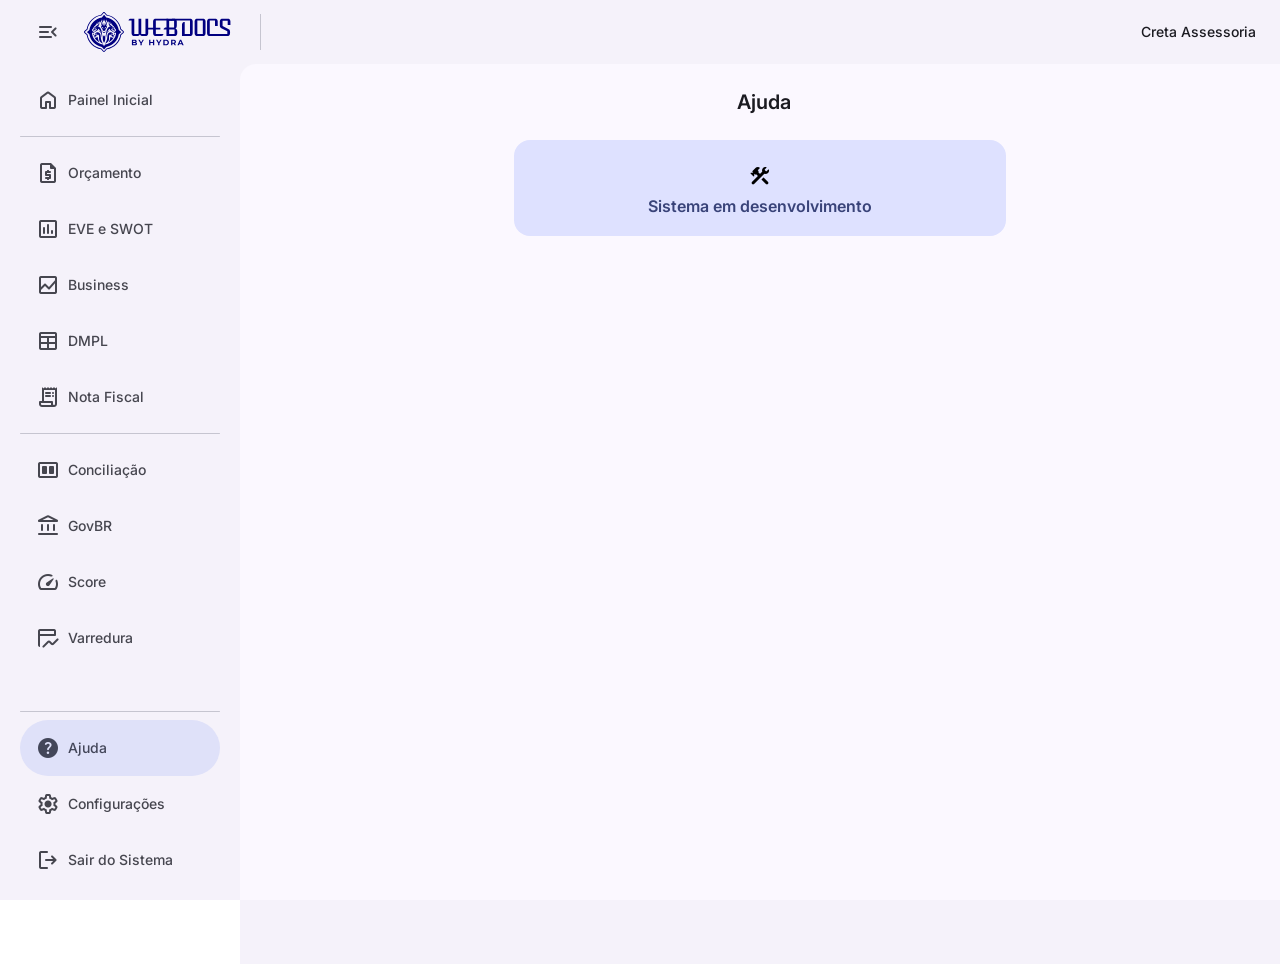
==== ajuda/index.html @ 8b3a214f "Atualização Navdrawer" ====
<!DOCTYPE html>
<html>

<head>
    <title>Ajuda | WebDOCs</title>

    <!-- SCRIPT -->
        <script>
            window.BASE_URL = location.hostname.includes('github.io')
                ? '/SistemaAssessoria/'
                : '/';

            document.write(`
                <script type="module" src="${window.BASE_URL}scripts/sistema/head.js"><\/script> <!-- HEAD, FAVICON E ÍCONES -->
                <script type="module" src="${window.BASE_URL}scripts/sistema/navdrawer/main.js"><\/script> <!-- NAVDRAWER -->
                <script src="${window.BASE_URL}scripts/sistema/assessoria.js"><\/script> <!-- DADOS DA ASSESSORIA -->
                <script src="${window.BASE_URL}scripts/sistema/tooltip.js"><\/script> <!-- TOOLTIP -->

                <link rel="stylesheet" href="${window.BASE_URL}estilos/sistema.css"> <!-- SISTEMA -->
            `);
        </script>

    <!-- MATERIAL WEB -->
        <link href="https://fonts.googleapis.com/css2?family=Roboto:wght@400;500;700&display=swap" rel="stylesheet">
        <script type="importmap">
            {"imports":{"@material/web/": "https://esm.run/@material/web/"}}
        </script>
        <script type="module">
            import '@material/web/all.js';
            import {styles as typescaleStyles} from '@material/web/typography/md-typescale-styles.js';
            document.adoptedStyleSheets.push(typescaleStyles.styleSheet);
        </script>
</head>

<body>
    <header id="navdrawer"></header>
    
    <div class="conteudo">

        <header id="pagina">
            <div class="cabecalho-div"></div>

            <span id="sistema-assessoria" class="assessoria-nome"></span>
        </header>
        
        <div class="sistema-pagina">
            <h1>Ajuda</h1>
            <div class="formularios">
                <div class="area-boxes" style="grid-template-columns: 492px;">
                <div class="base-box" style="display:flex; justify-content: center; flex-direction: column; gap: 12px; align-items: center;">
                    <span class="material-symbols-rounded">construction</span>
                    <h2 style="margin: 0px;">Sistema em desenvolvimento</h2>
                </div>
            </div>

            </div>
        </div>
    </div>
</body>

</html>
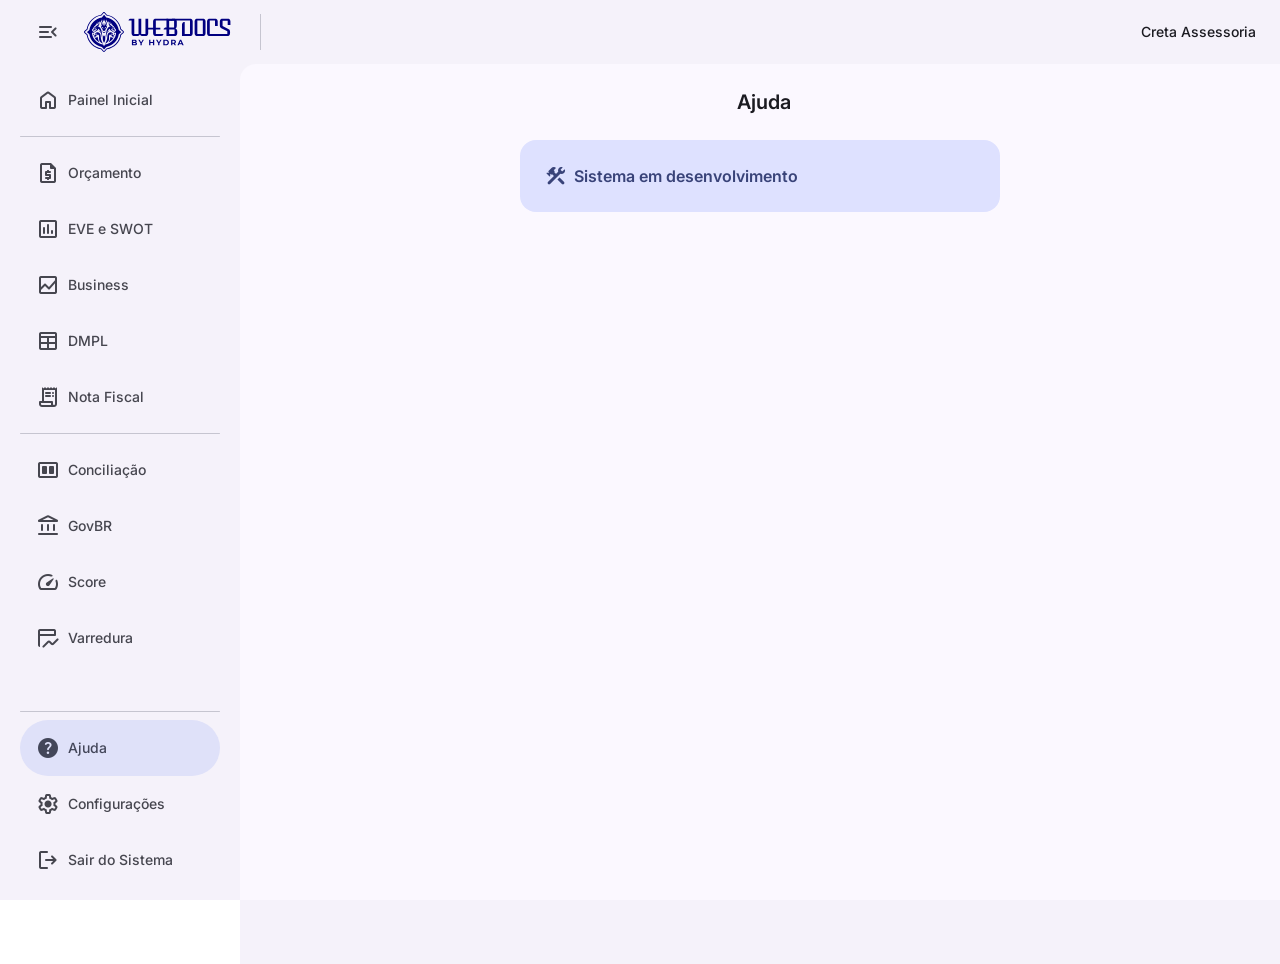
==== commit a0faca4b: "Correções do sistema base" ====
--- a/ajuda/index.html
+++ b/ajuda/index.html
@@ -43,18 +43,25 @@
             <span id="sistema-assessoria" class="assessoria-nome"></span>
         </header>
         
-        <div class="sistema-pagina">
-            <h1>Ajuda</h1>
+        <div class="sistema-pagina mono">
+
+            <h1 class="mono">Ajuda</h1>
+
             <div class="formularios">
-                <div class="area-boxes" style="grid-template-columns: 492px;">
-                <div class="base-box" style="display:flex; justify-content: center; flex-direction: column; gap: 12px; align-items: center;">
-                    <span class="material-symbols-rounded">construction</span>
-                    <h2 style="margin: 0px;">Sistema em desenvolvimento</h2>
+                <div class="area-boxes mono">
+
+                    <div class="base-box">
+                        <div class="box-header" style="margin-bottom: 0px;">
+                            <span class="material-symbols-rounded">construction</span>
+                            <h2>Sistema em desenvolvimento</h2>
+                        </div>
+                    </div>
+
                 </div>
             </div>
 
-            </div>
         </div>
+
     </div>
 </body>
 
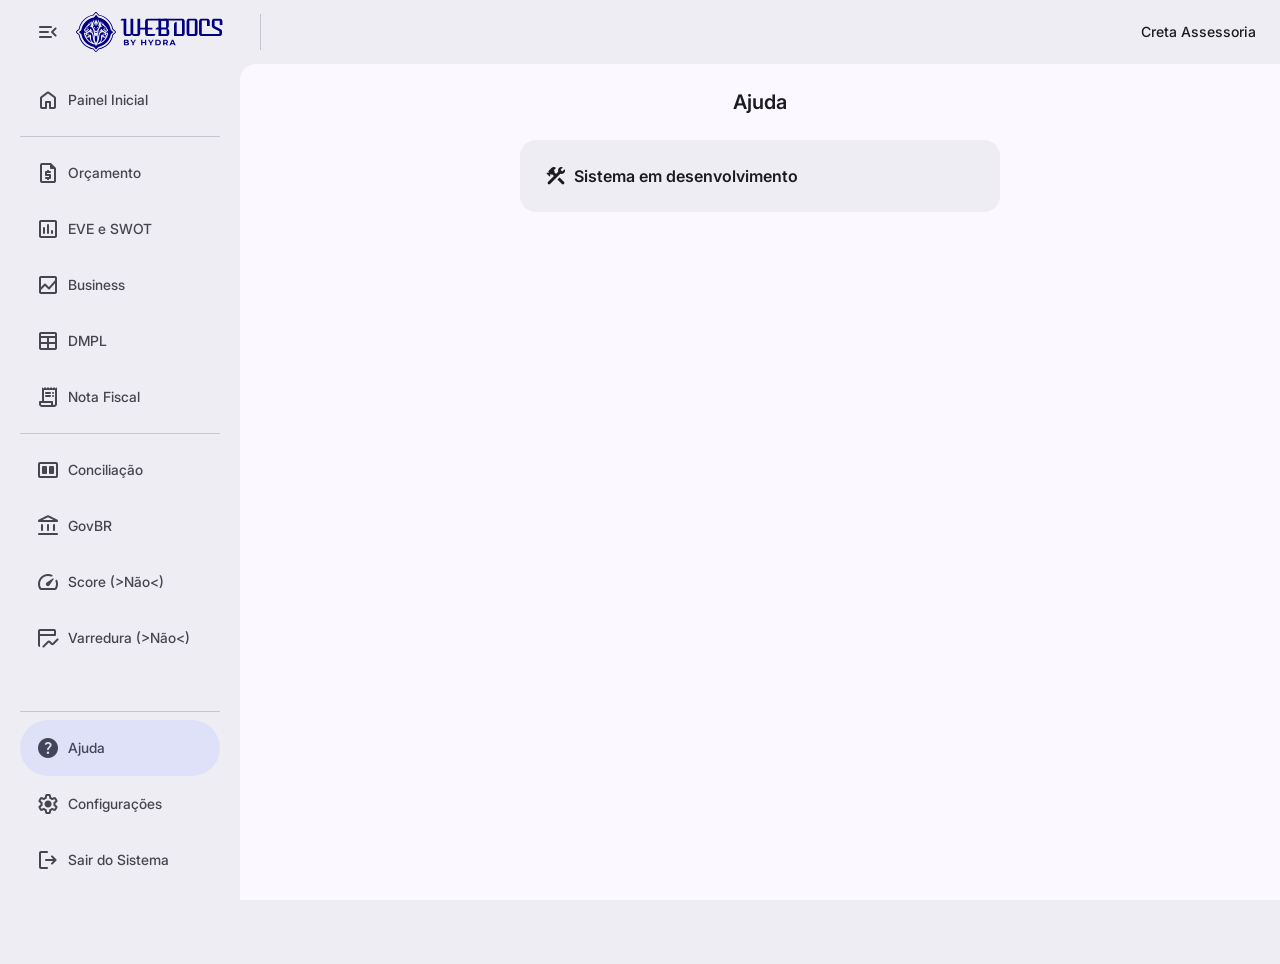
==== commit 62b41419: "Correção de sistema" ====
--- a/ajuda/index.html
+++ b/ajuda/index.html
@@ -32,12 +32,12 @@
         </script>
 </head>
 
-<body>
-    <header id="navdrawer"></header>
+<body class="expanded">
+    <header id="navdrawer" class="expanded"></header>
     
     <div class="conteudo">
 
-        <header id="pagina">
+        <header id="pagina" class="expanded">
             <div class="cabecalho-div"></div>
 
             <span id="sistema-assessoria" class="assessoria-nome"></span>
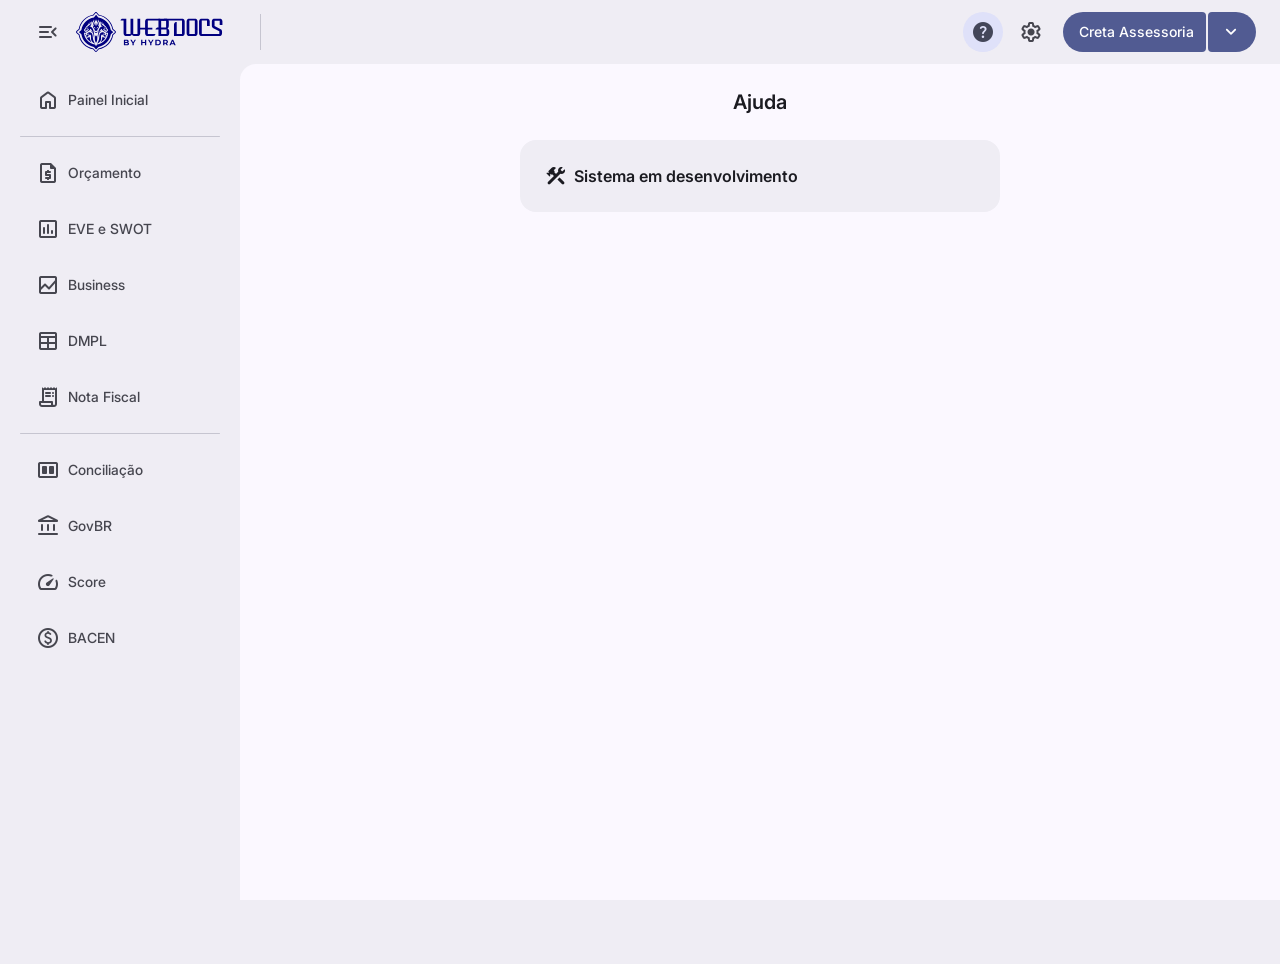
==== commit 569d9a27: "Atualizações - Tooltip funciona com qualquer dataset - Sistema de seleção da assessoria - Reorganiza" ====
--- a/ajuda/index.html
+++ b/ajuda/index.html
@@ -11,12 +11,20 @@
                 : '/';
 
             document.write(`
-                <script type="module" src="${window.BASE_URL}scripts/sistema/head.js"><\/script> <!-- HEAD, FAVICON E ÍCONES -->
-                <script type="module" src="${window.BASE_URL}scripts/sistema/navdrawer/main.js"><\/script> <!-- NAVDRAWER -->
-                <script src="${window.BASE_URL}scripts/sistema/assessoria.js"><\/script> <!-- DADOS DA ASSESSORIA -->
-                <script src="${window.BASE_URL}scripts/sistema/tooltip.js"><\/script> <!-- TOOLTIP -->
-
-                <link rel="stylesheet" href="${window.BASE_URL}estilos/sistema.css"> <!-- SISTEMA -->
+                <!-- HEAD, FAVICON E ÍCONES -->
+                    <script type="module" src="${window.BASE_URL}scripts/sistema/head.js"><\/script> 
+                <!-- NAVDRAWER -->
+                    <script type="module" src="${window.BASE_URL}scripts/sistema/navdrawer/main.js"><\/script>
+                <!-- HEADER -->
+                    <script type="module" src="${window.BASE_URL}scripts/sistema/header/main.js"><\/script>
+                <!-- TOOLTIP -->
+                    <script src="${window.BASE_URL}scripts/sistema/tooltip.js"><\/script>
+                <!-- TEMA -->
+                    <script src="${window.BASE_URL}scripts/sistema/tema.js"><\/script>
+                    <script>(() => {if (localStorage.getItem('theme') === 'dark') {document.documentElement.setAttribute('data-theme', 'dark');}})();<\/script>
+                
+                <!-- SISTEMA -->
+                    <link rel="stylesheet" href="${window.BASE_URL}estilos/sistema.css">
             `);
         </script>
 
@@ -37,11 +45,7 @@
     
     <div class="conteudo">
 
-        <header id="pagina" class="expanded">
-            <div class="cabecalho-div"></div>
-
-            <span id="sistema-assessoria" class="assessoria-nome"></span>
-        </header>
+        <header id="pagina" class="expanded"></header>
         
         <div class="sistema-pagina mono">
 
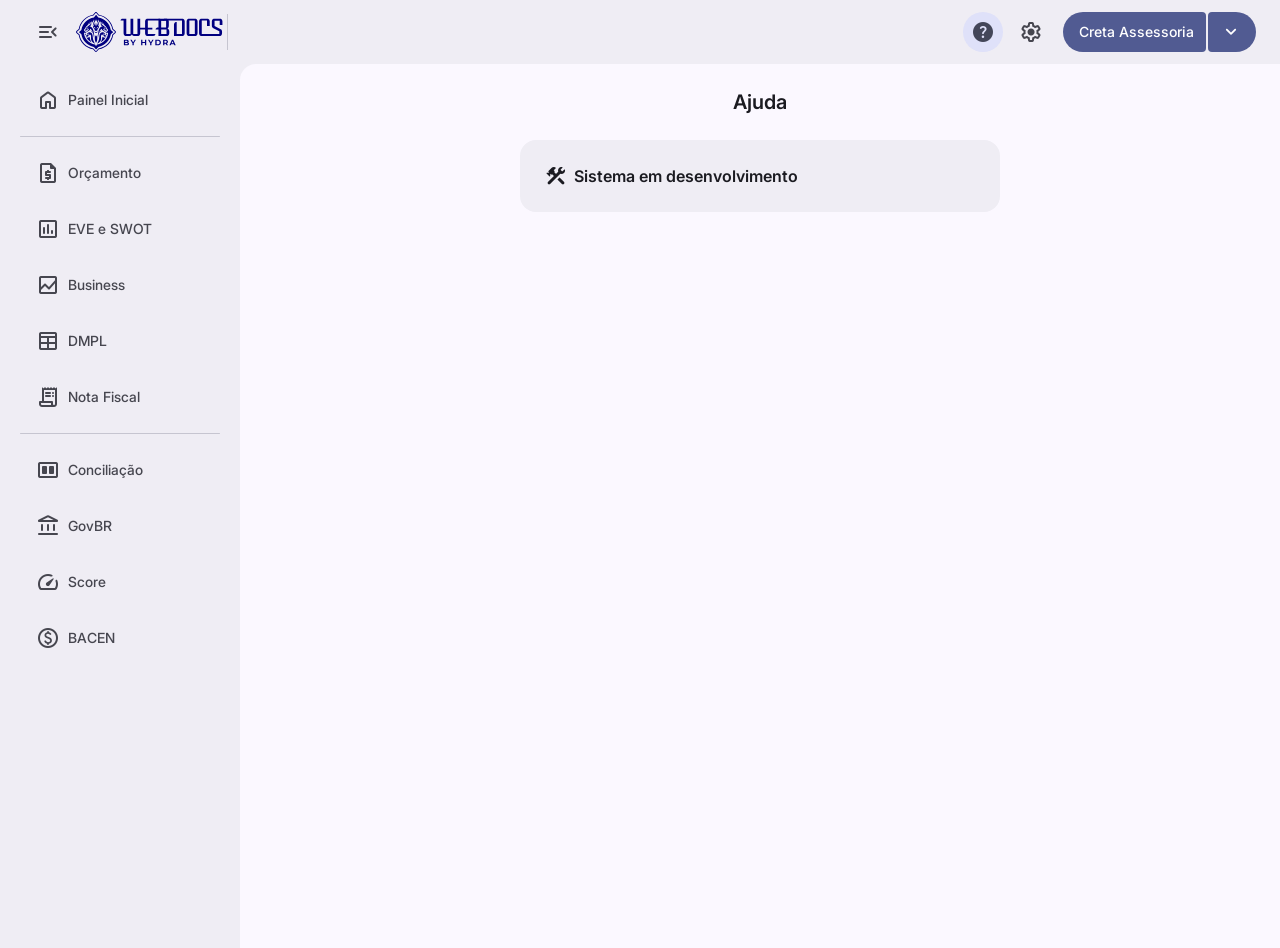
==== commit d3b9118c: "Organização do código - Header, navdrawer e sitema-pagina foram melhor adaptados" ====
--- a/ajuda/index.html
+++ b/ajuda/index.html
@@ -40,14 +40,13 @@
         </script>
 </head>
 
-<body class="expanded">
-    <header id="navdrawer" class="expanded"></header>
-    
-    <div class="conteudo">
+<body>
+    <header id="header"></header>
 
-        <header id="pagina" class="expanded"></header>
+    <div id="conteudo">
+        <div id="navdrawer" class="expanded"></div>
         
-        <div class="sistema-pagina mono">
+        <div class="sistema-pagina expanded mono">
 
             <h1 class="mono">Ajuda</h1>
 
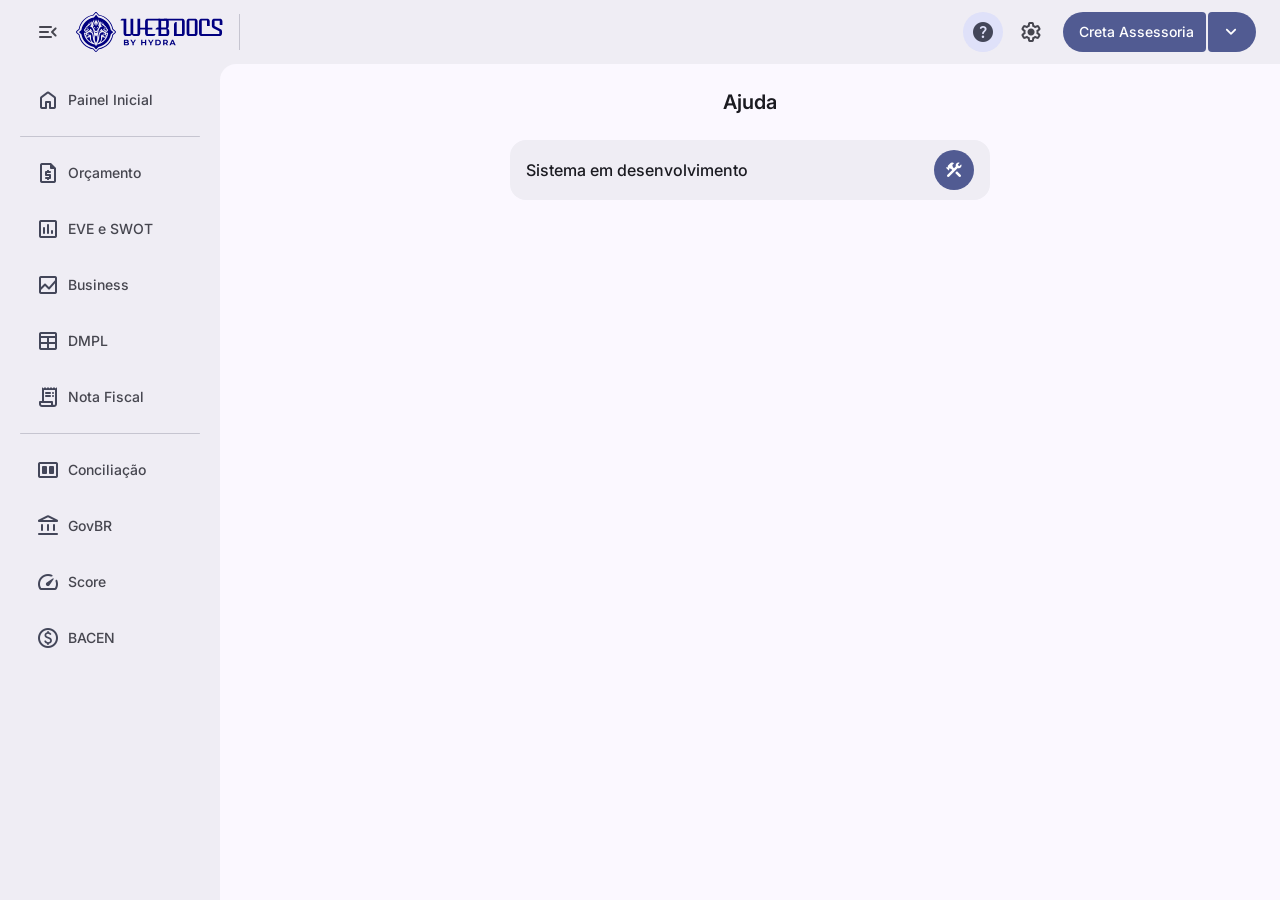
==== commit f615251d: "Bugs corrigidos" ====
--- a/ajuda/index.html
+++ b/ajuda/index.html
@@ -51,13 +51,13 @@
             <h1 class="mono">Ajuda</h1>
 
             <div class="formularios">
-                <div class="area-boxes mono">
+                <div class="area-boxes mono config">
 
-                    <div class="base-box">
-                        <div class="box-header" style="margin-bottom: 0px;">
+                    <div class="base-box config only">
+                        <h3>Sistema em desenvolvimento </h3>
+                        <button class="filled icon">
                             <span class="material-symbols-rounded">construction</span>
-                            <h2>Sistema em desenvolvimento</h2>
-                        </div>
+                        </button>
                     </div>
 
                 </div>
